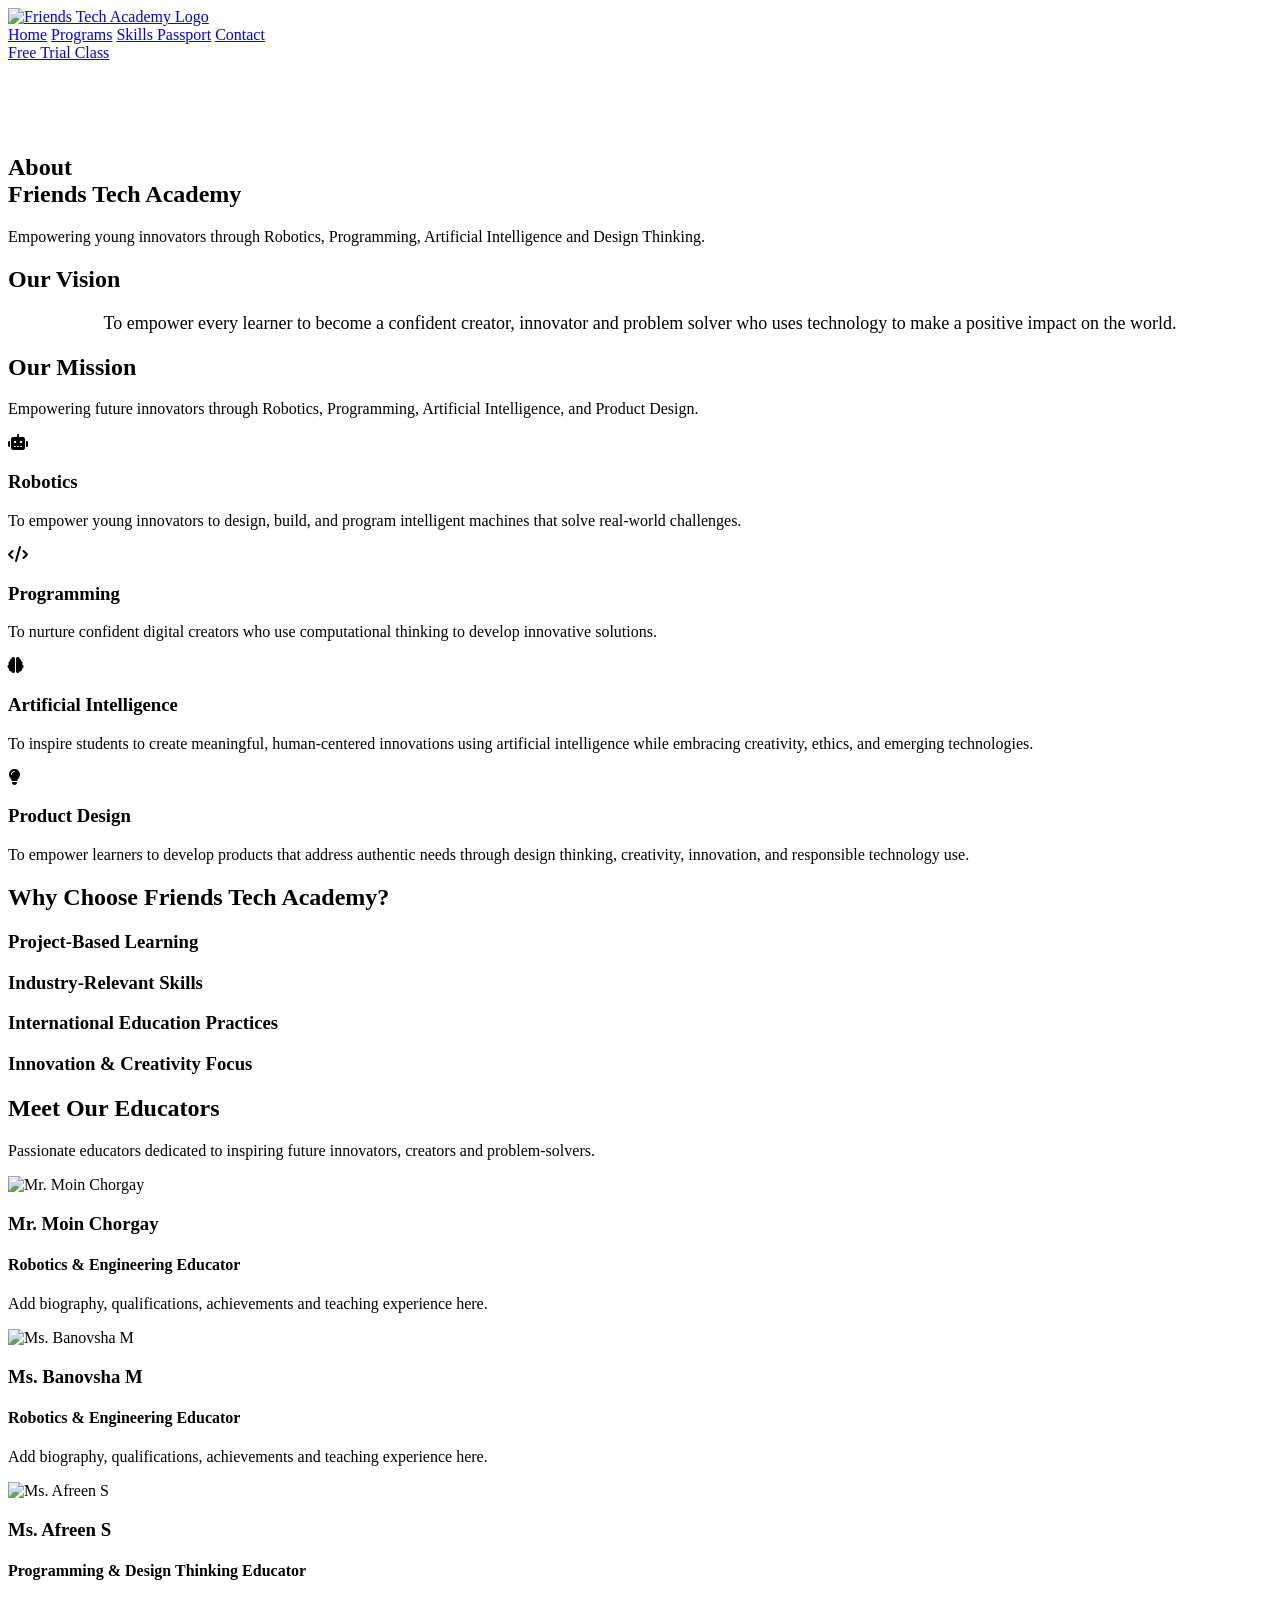
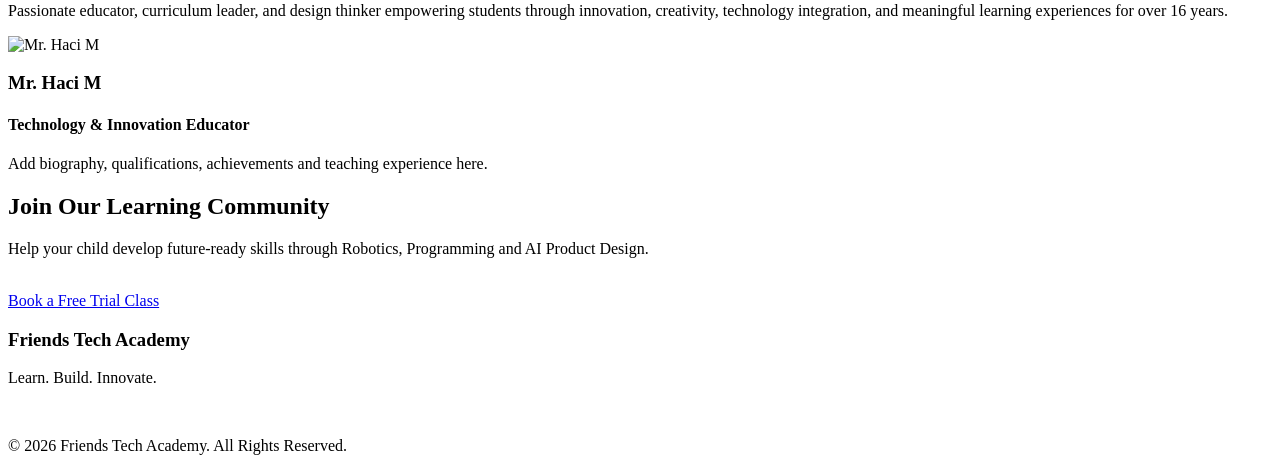
==== aboutus.html @ e363bbeb "Add About Us page for Friends Tech Academy Upload Friends Tech Academy website" ====
<!DOCTYPE html>
<html lang="en">

<head>

    <meta charset="UTF-8">
    <meta name="viewport" content="width=device-width, initial-scale=1.0">

    <title>About Us | Friends Tech Academy</title>

    <link rel="stylesheet" href="styles.css">

    <link href="https://fonts.googleapis.com/css2?family=Poppins:wght@300;400;500;600;700&display=swap" rel="stylesheet">

    <link rel="stylesheet"
        href="https://cdnjs.cloudflare.com/ajax/libs/font-awesome/6.5.1/css/all.min.css">

</head>

<body>
   
    <!-- NAVIGATION -->

 <nav>

    <div class="nav-container">

        <div class="logo">

            <a href="index.html">
                <img src="logo2.png"
                     alt="Friends Tech Academy Logo">
            </a>

        </div>

        <div class="nav-links">

            <a href="index.html">Home</a>
            <a href="programs.html">Programs</a>
            <a href="passport.html">Skills Passport</a>
            <a href="contact.html">Contact</a>

        </div>

        <a href="contact.html" class="btn">
            Free Trial Class
        </a>

    </div>

</nav>

    <!-- HERO -->

    <section class="hero about-hero">

        <div class="hero-content"><br><br><br><br>

            <h1>
                About<br>
                <span>Friends Tech Academy</span>
            </h1>

            <p>
                Empowering young innovators through Robotics,
                Programming, Artificial Intelligence and
                Design Thinking.
            </p>

        </div>

    </section>


    <!-- VISION -->

    <section class="passport">

        <div class="section-title">

            <h2>Our Vision</h2>

        </div>

        <div class="program-card">

            <p style="font-size:18px; text-align:center;">

                To empower every learner to become a confident creator,
                innovator and problem solver who uses technology to make
                a positive impact on the world.

            </p>

        </div>

    </section>

    <!-- MISSION -->

  <section id="mission">

    <div class="section-title">
        <h2>Our Mission</h2>
        <p>
            Empowering future innovators through Robotics, Programming,
            Artificial Intelligence, and Product Design.
        </p>
    </div>

    <div class="mission-grid">

        <!-- Robotics -->
        <div class="mission-card">
            <div class="mission-icon">
                <i class="fas fa-robot"></i>
            </div>

            <h3>Robotics</h3>

            <p>
                To empower young innovators to design, build, and program
                intelligent machines that solve real-world challenges.
            </p>
        </div>

        <!-- Programming -->
        <div class="mission-card">
            <div class="mission-icon">
                <i class="fas fa-code"></i>
            </div>

            <h3>Programming</h3>

            <p>
                To nurture confident digital creators who use
                computational thinking to develop innovative solutions.
            </p>
        </div>

        <!-- AI -->
        <div class="mission-card">
            <div class="mission-icon">
                <i class="fas fa-brain"></i>
            </div>

            <h3>Artificial Intelligence</h3>

            <p>
                To inspire students to create meaningful, human-centered
                innovations using artificial intelligence while embracing
                creativity, ethics, and emerging technologies.
            </p>
        </div>

        <!-- Product Design -->
        <div class="mission-card">
            <div class="mission-icon">
                <i class="fas fa-lightbulb"></i>
            </div>

            <h3>Product Design</h3>

            <p>
                To empower learners to develop products that address
                authentic needs through design thinking, creativity,
                innovation, and responsible technology use.
            </p>
        </div>

    </div>

</section>

    <!-- WHY CHOOSE US -->

    <section class="stats">

        <div class="section-title">

            <h2>Why Choose Friends Tech Academy?</h2>

        </div>

        <div class="stats-grid">

            <div>
                <h3>Project-Based Learning</h3>
            </div>

            <div>
                <h3>Industry-Relevant Skills</h3>
            </div>

            <div>
                <h3>International Education Practices</h3>
            </div>

            <div>
                <h3>Innovation & Creativity Focus</h3>
            </div>

        </div>

    </section>

    <!-- TEACHERS -->

    <section id="team">

    <div class="section-title">
        <h2>Meet Our Educators</h2>
        <p>
            Passionate educators dedicated to inspiring future innovators,
            creators and problem-solvers.
        </p>
    </div>

    <div class="teacher-grid">

        <div class="teacher-card">
            <img src="moin.png" alt="Mr. Moin Chorgay">
            <div class="teacher-info">
                <h3>Mr. Moin Chorgay</h3>
                <h4>Robotics & Engineering Educator</h4>
                <p>
                    Add biography, qualifications, achievements and teaching experience here.
                </p>
            </div>
        </div>

        <div class="teacher-card">
            <img src="banovsha.jpg" alt="Ms. Banovsha M">
            <div class="teacher-info">
                <h3>Ms. Banovsha M</h3>
                <h4>Robotics & Engineering Educator</h4>
                <p>
                    Add biography, qualifications, achievements and teaching experience here.
                </p>
            </div>
        </div>

        <div class="teacher-card">
            <img src="Afreen.png" alt="Ms. Afreen S">
            <div class="teacher-info">
                <h3>Ms. Afreen S</h3>
                <h4>Programming & Design Thinking Educator</h4>
                <p>
                   Passionate educator, curriculum leader, and design thinker empowering students through innovation, creativity, technology integration, and meaningful learning experiences for over 16 years.
                </p>
            </div>
        </div>

        <div class="teacher-card">
            <img src="haci.jpg" alt="Mr. Haci M">
            <div class="teacher-info">
                <h3>Mr. Haci M</h3>
                <h4>Technology & Innovation Educator</h4>
                <p>
                    Add biography, qualifications, achievements and teaching experience here.
                </p>
            </div>
        </div>

    </div>

</section>

    <!-- CTA -->

    <section class="contact">

        <div class="section-title">

            <h2>Join Our Learning Community</h2>

            <p>
                Help your child develop future-ready skills through
                Robotics, Programming and AI Product Design.
            </p>

            <br>

            <a href="contact.html" class="btn">
                Book a Free Trial Class
            </a>

        </div>

    </section>

    <!-- FOOTER -->

    <footer>

        <h3>Friends Tech Academy</h3>

        <p>Learn. Build. Innovate.</p>

        <br>

        <p>
            © 2026 Friends Tech Academy.
            All Rights Reserved.
        </p>

    </footer>

</body>

</html>
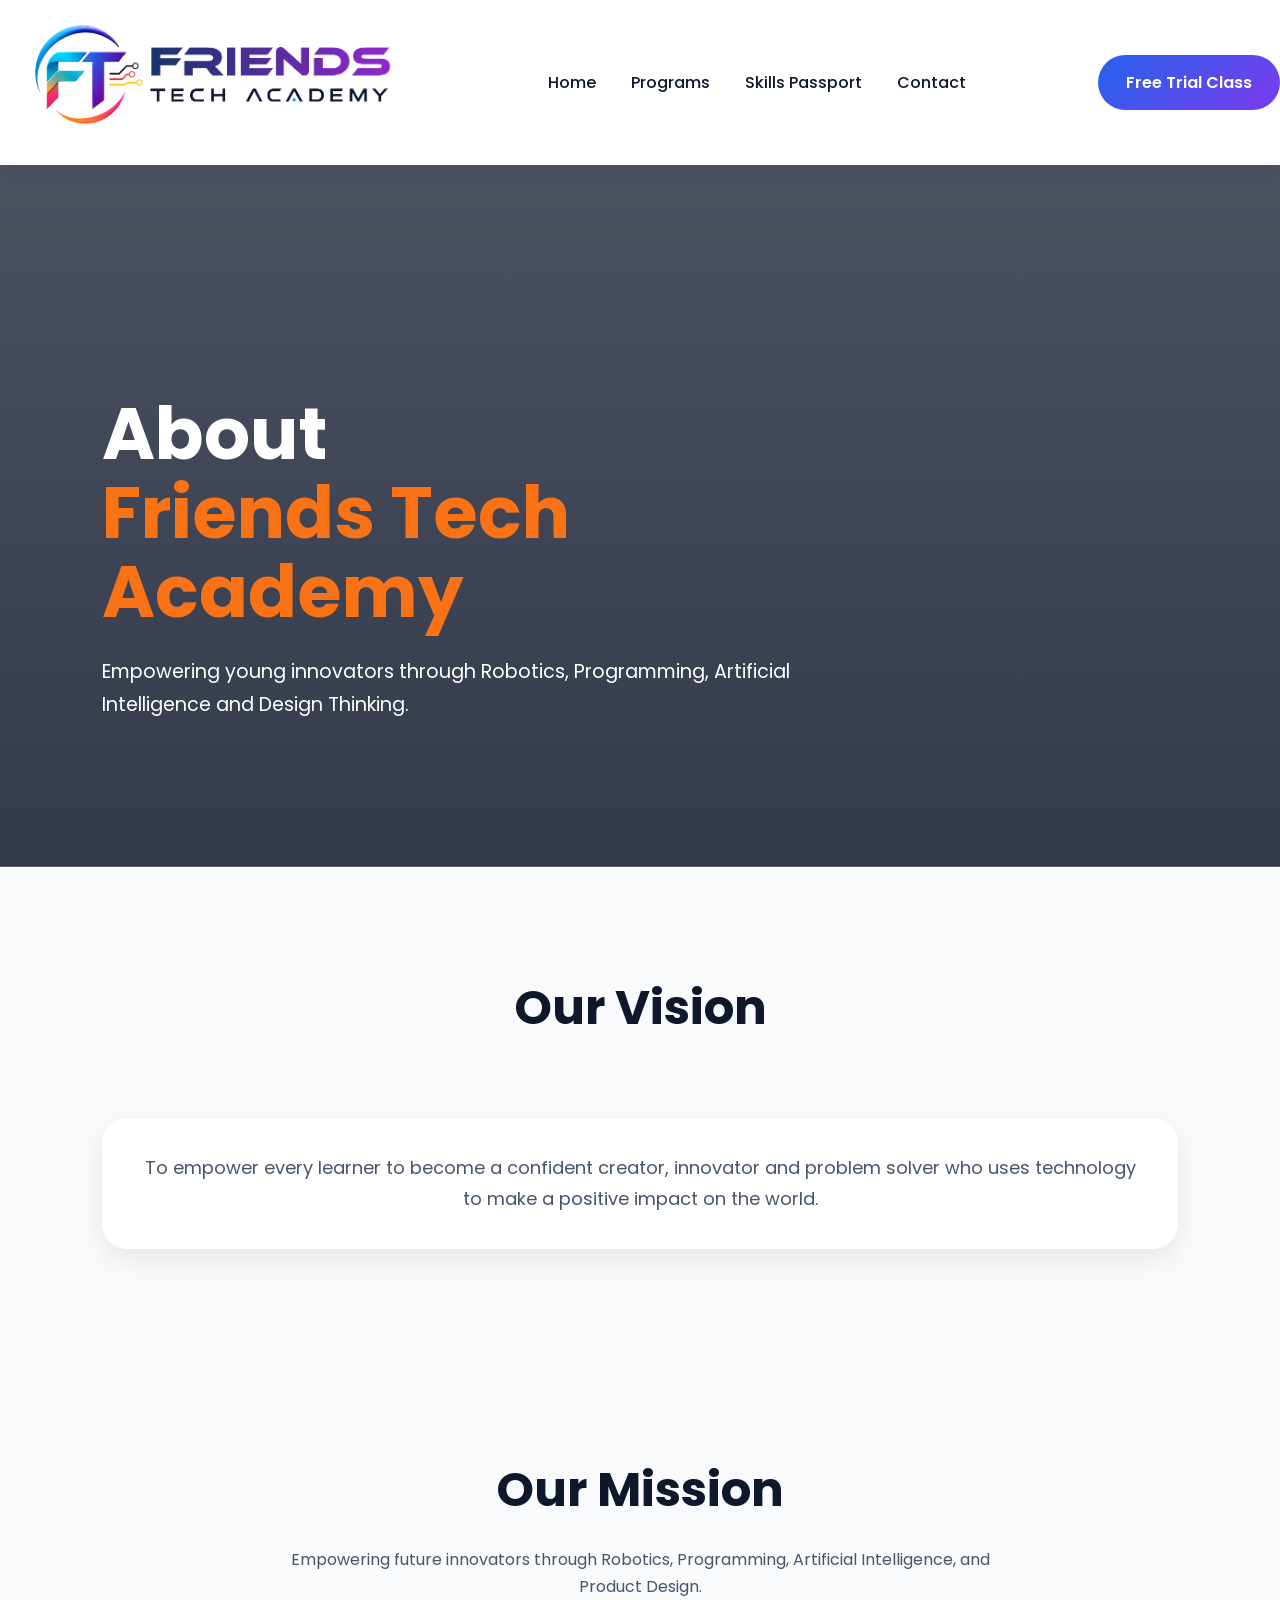
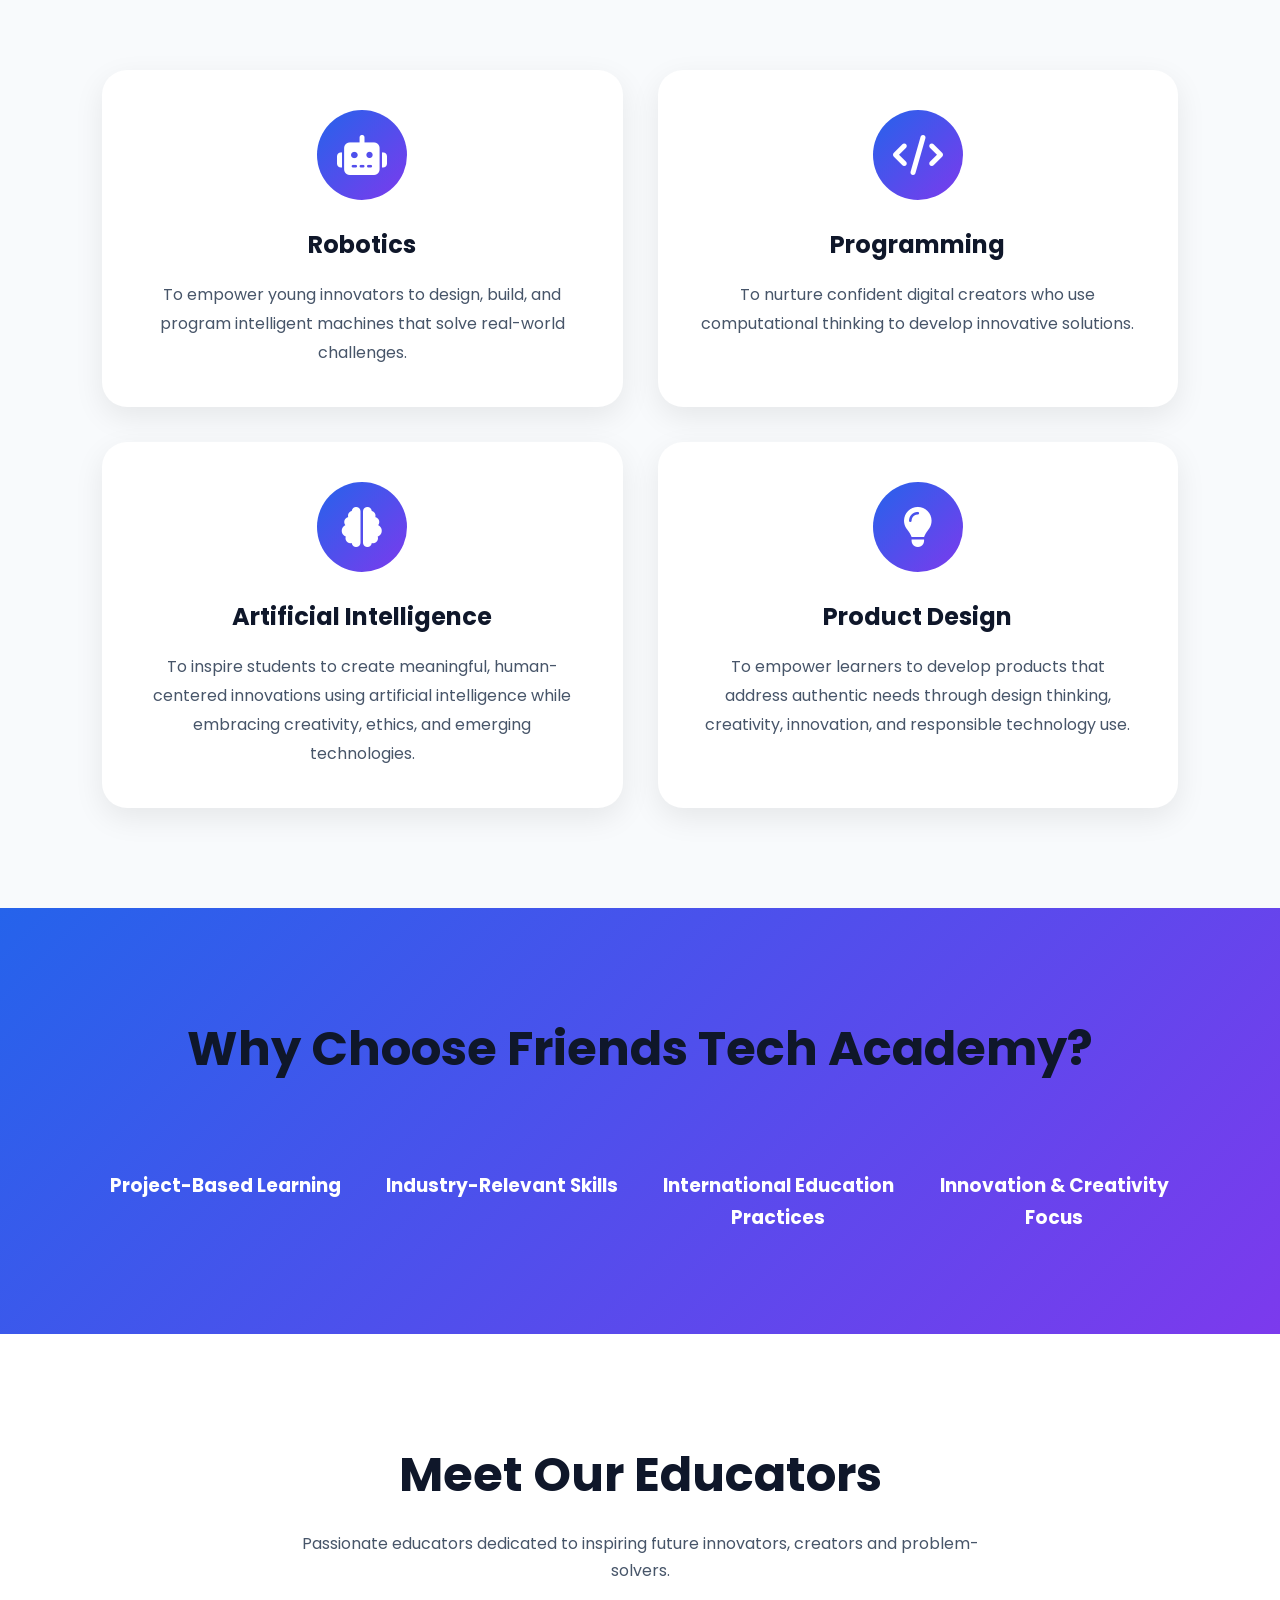
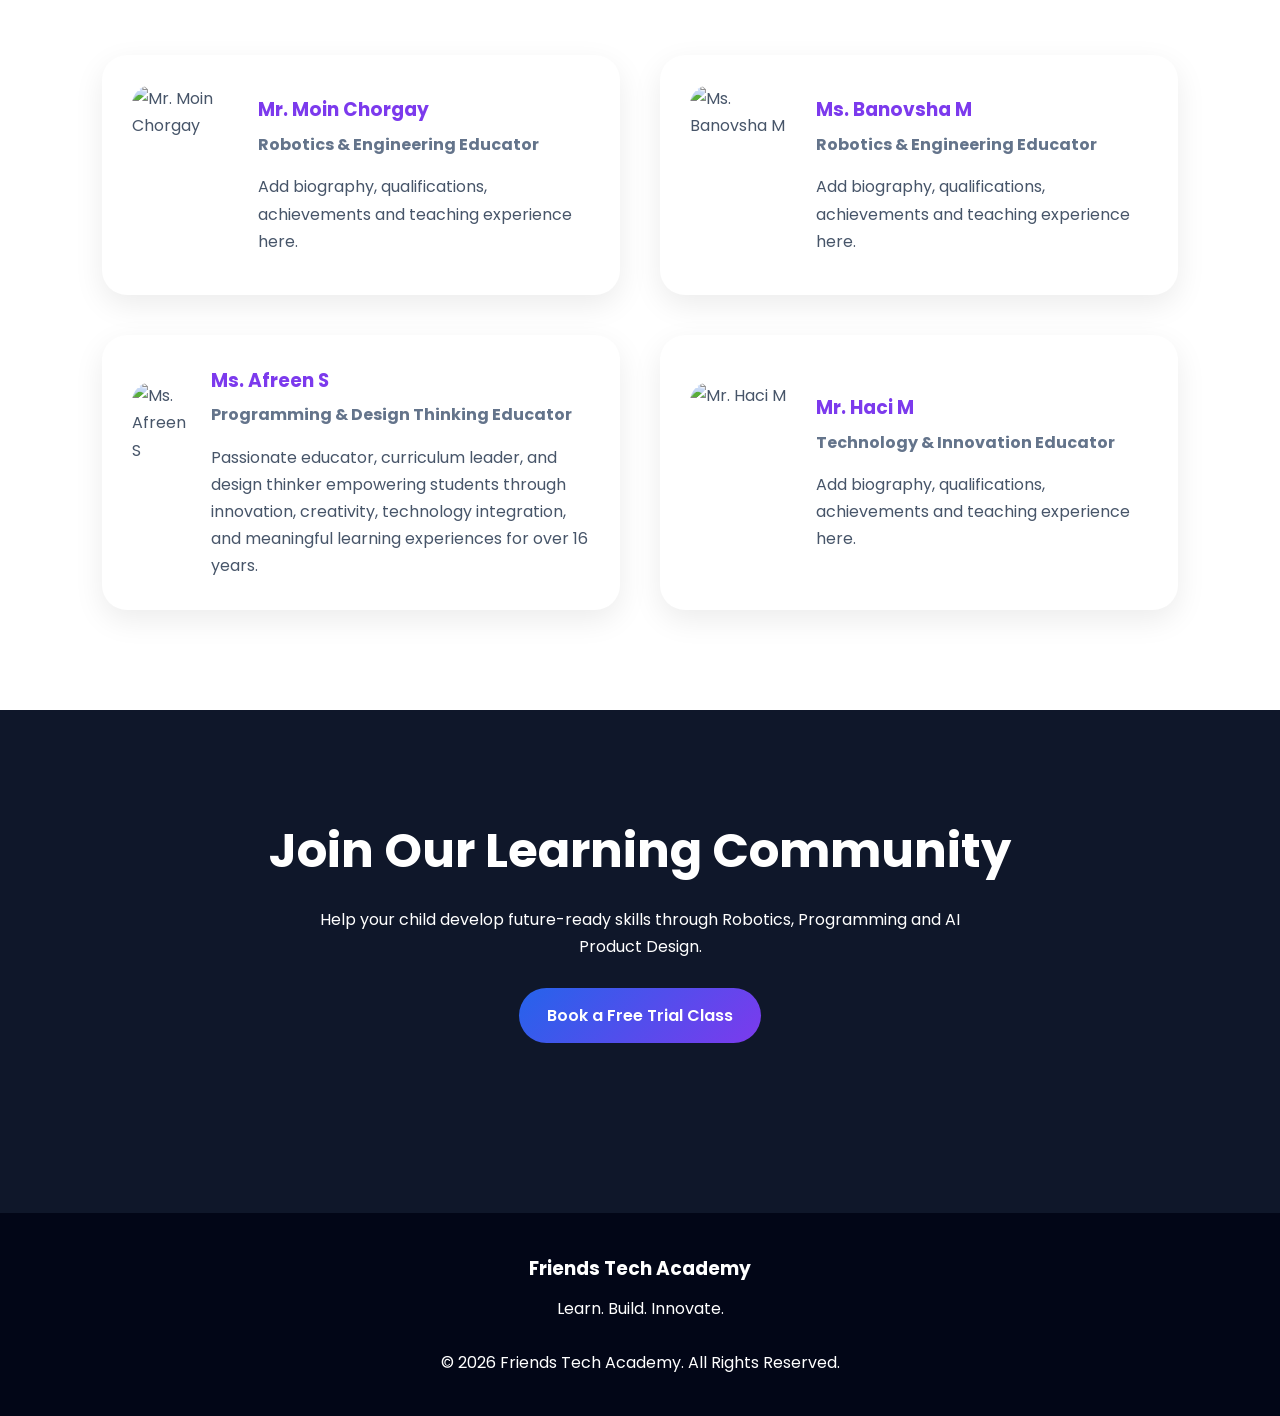
==== commit 25346968: "Update logo image source in aboutus.html" ====
--- a/aboutus.html
+++ b/aboutus.html
@@ -28,7 +28,7 @@
         <div class="logo">
 
             <a href="index.html">
-                <img src="logo2.png"
+                <img src="logo.png"
                      alt="Friends Tech Academy Logo">
             </a>
 
--- a/styles.css
+++ b/styles.css
@@ -0,0 +1,832 @@
+/* =====================================
+   FRIENDS TECH ACADEMY
+   MASTER STYLESHEET
+===================================== */
+
+/* =====================================
+   ROOT VARIABLES
+===================================== */
+:root {
+    --primary: #2563eb;
+    --secondary: #7c3aed;
+    --accent: #f97316;
+    --dark: #0f172a;
+    --dark-light: #1e293b;
+    --text: #475569;
+    --light: #f8fafc;
+    --white: #ffffff;
+    --shadow: 0 10px 30px rgba(0, 0, 0, .08);
+}
+
+/* =====================================
+   GLOBAL RESET & BASE
+===================================== */
+* {
+    margin: 0;
+    padding: 0;
+    box-sizing: border-box;
+}
+
+html {
+    scroll-behavior: smooth;
+}
+
+body {
+    font-family: 'Poppins', sans-serif;
+    background: var(--white);
+    color: var(--text);
+    overflow-x: hidden;
+    line-height: 1.7;
+}
+
+img {
+    max-width: 100%;
+}
+
+a {
+    text-decoration: none;
+}
+
+ul {
+    list-style: none;
+}
+
+section {
+    padding: 100px 8%;
+}
+
+/* =====================================
+   SCROLLBAR
+===================================== */
+::-webkit-scrollbar {
+    width: 10px;
+}
+
+::-webkit-scrollbar-thumb {
+    background: linear-gradient(var(--primary), var(--secondary));
+    border-radius: 10px;
+}
+
+/* =====================================
+   REUSABLE COMPONENTS
+===================================== */
+.btn {
+    display: inline-block;
+    padding: 14px 28px;
+    border-radius: 50px;
+    background: linear-gradient(135deg, var(--primary), var(--secondary));
+    color: white;
+    font-weight: 600;
+    transition: .3s;
+}
+
+.btn:hover {
+    transform: translateY(-4px);
+    box-shadow: 0 10px 25px rgba(37, 99, 235, .35);
+}
+
+.section-title {
+    text-align: center;
+    margin-bottom: 70px;
+}
+
+.section-title h2 {
+    font-size: 3rem;
+    color: var(--dark);
+    margin-bottom: 15px;
+}
+
+.section-title p {
+    max-width: 700px;
+    margin: auto;
+}
+
+/* =====================================
+   REVEAL ANIMATION
+===================================== */
+.reveal {
+    opacity: 0;
+    transform: translateY(50px);
+    transition: all .8s ease;
+}
+
+.reveal.active {
+    opacity: 1;
+    transform: translateY(0);
+}
+
+@keyframes float {
+    0% { transform: translateY(0px); }
+    50% { transform: translateY(-10px); }
+    100% { transform: translateY(0px); }
+}
+
+/* =====================================
+   NAVBAR
+===================================== */
+nav{
+
+    position:sticky;
+
+    top:0;
+
+    z-index:700;
+
+    background:white;
+
+    box-shadow:
+    0 4px 20px rgba(0,0,0,.08);
+
+}
+
+nav.scrolled {
+    background: rgba(255, 255, 255, .95);
+    backdrop-filter: blur(15px);
+    box-shadow: 0 5px 25px rgba(0, 0, 0, .08);
+}
+
+.nav-container {
+    display: flex;
+    justify-content: space-between;
+    align-items: center;
+}
+
+.logo {
+    display: flex;
+    align-items: center;
+    font-size: 1.8rem;
+    font-weight: 700;
+    color: var(--secondary);
+}
+
+.logo img {
+    height: 150px;
+    width: auto;
+    transition: .3s ease;
+}
+
+.logo img:hover {
+    transform: scale(1.05);
+}
+
+.nav-links {
+    display: flex;
+    gap: 35px;
+}
+
+.nav-links a {
+    color: var(--dark);
+    font-weight: 500;
+    transition: .3s;
+}
+
+.nav-links a:hover {
+    color: var(--primary);
+}
+
+/* =====================================
+   HERO SECTION
+===================================== */
+.hero {
+    min-height: 100vh;
+    display: flex;
+    align-items: center;
+    padding: 120px 8%;
+    background: linear-gradient(rgba(15, 23, 42, .75), rgba(15, 23, 42, .85)), url(hero.jpg);
+    background-size: cover;
+    background-position: center;
+    color: white;
+}
+
+.hero-content {
+    max-width: 750px;
+}
+
+.hero h1 {
+    font-size: 4.5rem;
+    line-height: 1.1;
+}
+
+.hero h1 span {
+    color: var(--accent);
+}
+
+.hero p {
+    margin: 25px 0;
+    font-size: 1.2rem;
+}
+
+.hero-buttons {
+    display: flex;
+    gap: 20px;
+    flex-wrap: wrap;
+}
+
+/* =====================================
+   ABOUT PAGE
+===================================== */
+.about-hero {
+    min-height: 60vh;
+}
+
+.about-content {
+    max-width: 1000px;
+    margin: auto;
+}
+
+.about-text {
+    font-size: 18px;
+    line-height: 2;
+}
+
+/* =====================================
+   MISSION SECTION
+===================================== */
+#mission {
+    background: #f8fafc;
+}
+
+#mission .program-card {
+    min-height: 350px;
+}
+
+.mission-grid {
+    display: grid;
+    grid-template-columns: repeat(2, 1fr);
+    gap: 35px;
+    max-width: 1200px;
+    margin: auto;
+}
+
+.mission-card {
+    background: white;
+    border-radius: 25px;
+    padding: 40px;
+    text-align: center;
+    box-shadow: 0 10px 30px rgba(0, 0, 0, .08);
+    transition: .3s;
+}
+
+.mission-card:hover {
+    transform: translateY(-8px);
+    box-shadow: 0 20px 40px rgba(37, 99, 235, .15);
+}
+
+.mission-icon {
+    width: 90px;
+    height: 90px;
+    margin: 0 auto 25px;
+    border-radius: 50%;
+    display: flex;
+    align-items: center;
+    justify-content: center;
+    background: linear-gradient(135deg, #2563eb, #7c3aed);
+    color: white;
+    font-size: 2.5rem;
+}
+
+.mission-card h3 {
+    margin-bottom: 15px;
+    color: #0f172a;
+    font-size: 1.5rem;
+}
+
+.mission-card p {
+    line-height: 1.8;
+    color: #475569;
+}
+
+/* =====================================
+   PROGRAM CARDS
+===================================== */
+.program-grid {
+    display: grid;
+    grid-template-columns: repeat(auto-fit, minmax(300px, 1fr));
+    gap: 30px;
+}
+
+.program-card {
+    background: white;
+    padding: 35px;
+    border-radius: 25px;
+    box-shadow: var(--shadow);
+    transition: .4s;
+    text-align: center;
+}
+
+.program-card:hover {
+    transform: translateY(-10px);
+}
+
+.program-card i {
+    font-size: 3.5rem;
+    margin-bottom: 20px;
+    background: linear-gradient(135deg, var(--primary), var(--secondary));
+    -webkit-background-clip: text;
+    -webkit-text-fill-color: transparent;
+}
+
+.program-card h3 {
+    margin-bottom: 15px;
+    color: var(--dark);
+}
+
+/* =====================================
+   PROGRAM GALLERY
+===================================== */
+.program-gallery {
+    display: grid;
+    grid-template-columns: repeat(auto-fit, minmax(320px, 1fr));
+    gap: 30px;
+    max-width: 1400px;
+    margin: auto;
+}
+
+.program-item {
+    position: relative;
+    overflow: hidden;
+    border-radius: 25px;
+    height: 350px;
+    box-shadow: 0 15px 40px rgba(0, 0, 0, .12);
+    transition: .4s;
+}
+
+.program-item:hover {
+    transform: translateY(-10px);
+}
+
+.program-item img {
+    width: 100%;
+    height: 100%;
+    object-fit: cover;
+    transition: .6s;
+}
+
+.program-item:hover img {
+    transform: scale(1.08);
+}
+
+.overlay {
+    position: absolute;
+    inset: 0;
+    background: linear-gradient(rgba(15, 23, 42, .2), rgba(15, 23, 42, .95));
+    color: white;
+    display: flex;
+    flex-direction: column;
+    justify-content: flex-end;
+    padding: 35px;
+    opacity: 0;
+    transition: .4s;
+}
+
+.program-item:hover .overlay {
+    opacity: 1;
+}
+
+.overlay h3 {
+    font-size: 1.8rem;
+    margin-bottom: 12px;
+}
+
+.overlay p {
+    line-height: 1.8;
+}
+
+/* =====================================
+   SKILLS PASSPORT
+===================================== */
+.passport {
+    background: var(--light);
+}
+
+.passport-hero {
+    min-height: 70vh;
+    display: flex;
+    align-items: center;
+    justify-content: center;
+    text-align: center;
+    background: linear-gradient(135deg, #2563eb, #7c3aed);
+    color: white;
+    padding: 120px 8%;
+}
+
+.passport-tag {
+    background: white;
+    color: #7c3aed;
+    padding: 10px 18px;
+    border-radius: 30px;
+    font-weight: 600;
+}
+
+.passport-hero h1 {
+    font-size: 4rem;
+    margin: 20px 0;
+}
+
+.passport-intro {
+    display: grid;
+    grid-template-columns: repeat(auto-fit, minmax(280px, 1fr));
+    gap: 30px;
+}
+
+.intro-card {
+    background: white;
+    padding: 35px;
+    border-radius: 25px;
+    text-align: center;
+    box-shadow: 0 10px 30px rgba(0, 0, 0, .08);
+}
+
+.intro-card i {
+    font-size: 3rem;
+    color: #7c3aed;
+    margin-bottom: 20px;
+}
+
+/* Passport Levels */
+.levels {
+    display: grid;
+    grid-template-columns: repeat(auto-fit, minmax(280px, 1fr));
+    gap: 30px;
+}
+
+.level {
+    padding: 40px;
+    border-radius: 25px;
+    color: white;
+    text-align: center;
+    transition: .4s;
+}
+
+.level:hover {
+    transform: translateY(-8px);
+}
+
+.beginner {
+    background: linear-gradient(135deg, #2563eb, #3b82f6);
+}
+
+.intermediate {
+    background: linear-gradient(135deg, #7c3aed, #9333ea);
+}
+
+.advanced {
+    background: linear-gradient(135deg, #f97316, #fb923c);
+}
+
+.level h3 {
+    font-size: 2rem;
+    margin-bottom: 15px;
+}
+
+/* Passport Process */
+.passport-preview {
+    display: grid;
+    grid-template-columns: repeat(auto-fit, minmax(280px, 1fr));
+    gap: 30px;
+}
+
+.passport-book {
+    background: white;
+    padding: 35px;
+    border-radius: 25px;
+    text-align: center;
+    box-shadow: 0 10px 30px rgba(0, 0, 0, .08);
+}
+
+.passport-book img {
+    width: 100%;
+    border-radius: 15px;
+    margin-bottom: 20px;
+}
+
+.process-grid {
+    display: grid;
+    grid-template-columns: repeat(auto-fit, minmax(280px, 1fr));
+    gap: 30px;
+}
+
+.process-step {
+    background: white;
+    padding: 35px;
+    border-radius: 25px;
+    text-align: center;
+    box-shadow: 0 10px 30px rgba(0, 0, 0, .08);
+}
+
+.process-step span {
+    width: 60px;
+    height: 60px;
+    display: flex;
+    align-items: center;
+    justify-content: center;
+    margin: auto auto 20px;
+    border-radius: 50%;
+    background: #7c3aed;
+    color: white;
+    font-size: 1.5rem;
+    font-weight: 700;
+}
+
+.passport-cta {
+    text-align: center;
+    background: linear-gradient(135deg, #2563eb, #7c3aed);
+    color: white;
+}
+
+/* =====================================
+   TEACHERS SECTION
+===================================== */
+.teacher-grid {
+    display: grid;
+    grid-template-columns: repeat(2, 1fr);
+    gap: 40px;
+    max-width: 1300px;
+    margin: auto;
+}
+
+.teacher-card {
+    display: flex;
+    gap: 25px;
+    align-items: center;
+    background: white;
+    border-radius: 25px;
+    padding: 30px;
+    box-shadow: var(--shadow);
+    transition: .4s;
+}
+
+.teacher-card:hover {
+    transform: translateY(-8px);
+}
+
+.teacher-card img {
+    width: 180px;
+    height: 180px;
+    object-fit: cover;
+    border-radius: 20px;
+}
+
+.teacher-info h3 {
+    color: var(--secondary);
+    margin-bottom: 5px;
+}
+
+.teacher-info h4 {
+    color: #64748b;
+    margin-bottom: 15px;
+}
+
+/* =====================================
+   PROJECTS SECTION
+===================================== */
+.project-card {
+    overflow: hidden;
+}
+
+.project-card img {
+    border-radius: 20px;
+    margin-bottom: 20px;
+}
+
+/* =====================================
+   STATS SECTION
+===================================== */
+.stats {
+    background: linear-gradient(135deg, var(--primary), var(--secondary));
+    color: white;
+}
+
+.stats-grid {
+    display: grid;
+    grid-template-columns: repeat(auto-fit, minmax(220px, 1fr));
+    gap: 30px;
+    text-align: center;
+}
+
+.counter {
+    font-size: 4rem;
+    font-weight: 700;
+}
+
+.stats h3 {
+    margin-top: 10px;
+}
+
+/* =====================================
+   TESTIMONIALS SECTION
+===================================== */
+.testimonial {
+    background: white;
+    border-radius: 25px;
+    padding: 35px;
+    box-shadow: var(--shadow);
+    position: relative;
+}
+
+.testimonial::before {
+    content: "❝";
+    font-size: 4rem;
+    color: var(--primary);
+    opacity: .15;
+    position: absolute;
+    top: 15px;
+    left: 20px;
+}
+
+/* =====================================
+   CONTACT SECTION
+===================================== */
+.contact {
+    background: var(--dark);
+    color: white;
+}
+
+.contact h2 {
+    color: white;
+}
+
+.contact form {
+    max-width: 800px;
+    margin: auto;
+}
+
+.contact input,
+.contact textarea {
+    width: 100%;
+    padding: 16px;
+    margin-bottom: 20px;
+    border: none;
+    border-radius: 12px;
+    font-size: 16px;
+}
+
+.contact textarea {
+    resize: none;
+}
+
+.contact button {
+    width: 100%;
+    border: none;
+    cursor: pointer;
+}
+
+/* =====================================
+   CONTACT INFO SECTION
+===================================== */
+.contact-info-section {
+    background: linear-gradient(135deg, #f8fafc, #eef2ff);
+    padding: 100px 8%;
+}
+
+.contact-info-grid {
+    display: grid;
+    grid-template-columns: repeat(4, 1fr);
+    gap: 30px;
+    max-width: 1300px;
+    margin: auto;
+}
+
+.contact-info-card {
+    background: rgba(255, 255, 255, 0.8);
+    backdrop-filter: blur(15px);
+    border: 1px solid rgba(255, 255, 255, 0.4);
+    border-radius: 25px;
+    padding: 40px 25px;
+    text-align: center;
+    transition: 0.4s ease;
+    box-shadow: 0 15px 35px rgba(0, 0, 0, .08);
+}
+
+.contact-info-card:hover {
+    transform: translateY(-12px);
+    box-shadow: 0 25px 50px rgba(37, 99, 235, .15);
+}
+
+.contact-icon {
+    width: 90px;
+    height: 90px;
+    margin: 0 auto 25px;
+    border-radius: 50%;
+    display: flex;
+    justify-content: center;
+    align-items: center;
+    background: linear-gradient(135deg, #2563eb, #7c3aed);
+    color: white;
+    font-size: 2rem;
+}
+
+.contact-info-card h3 {
+    color: #0f172a;
+    margin-bottom: 12px;
+    font-size: 1.3rem;
+}
+
+.contact-info-card a {
+    color: #475569;
+    font-weight: 500;
+    transition: .3s;
+}
+
+.contact-info-card a:hover {
+    color: #2563eb;
+}
+
+/* =====================================
+   FOOTER
+===================================== */
+footer {
+    background: #020617;
+    color: white;
+    text-align: center;
+    padding: 40px;
+}
+
+footer h3 {
+    color: white;
+    margin-bottom: 10px;
+}
+
+/* =====================================
+   RESPONSIVE DESIGN
+===================================== */
+
+/* Tablet */
+@media (max-width: 992px) {
+    .hero h1 {
+        font-size: 3.5rem;
+    }
+
+    .teacher-grid {
+        grid-template-columns: 1fr;
+    }
+
+    .contact-info-grid {
+        grid-template-columns: repeat(2, 1fr);
+    }
+}
+
+/* Mobile Large */
+@media (max-width: 768px) {
+    .nav-links {
+        display: none;
+    }
+
+    .hero {
+        text-align: center;
+    }
+
+    .hero h1 {
+        font-size: 2.8rem;
+    }
+
+    .hero-buttons {
+        justify-content: center;
+    }
+
+    .section-title h2 {
+        font-size: 2.2rem;
+    }
+
+    .teacher-card {
+        flex-direction: column;
+        text-align: center;
+    }
+
+    .teacher-card img {
+        width: 160px;
+        height: 160px;
+    }
+
+    .counter {
+        font-size: 3rem;
+    }
+
+    .mission-grid {
+        grid-template-columns: 1fr;
+    }
+
+    .contact-info-grid {
+        grid-template-columns: 1fr;
+    }
+}
+
+/* Mobile Small */
+@media (max-width: 480px) {
+    section {
+        padding: 80px 6%;
+    }
+
+    .hero h1 {
+        font-size: 2.3rem;
+    }
+
+    .logo {
+        font-size: 1.4rem;
+    }
+
+    .btn {
+        width: 100%;
+        text-align: center;
+    }
+}
